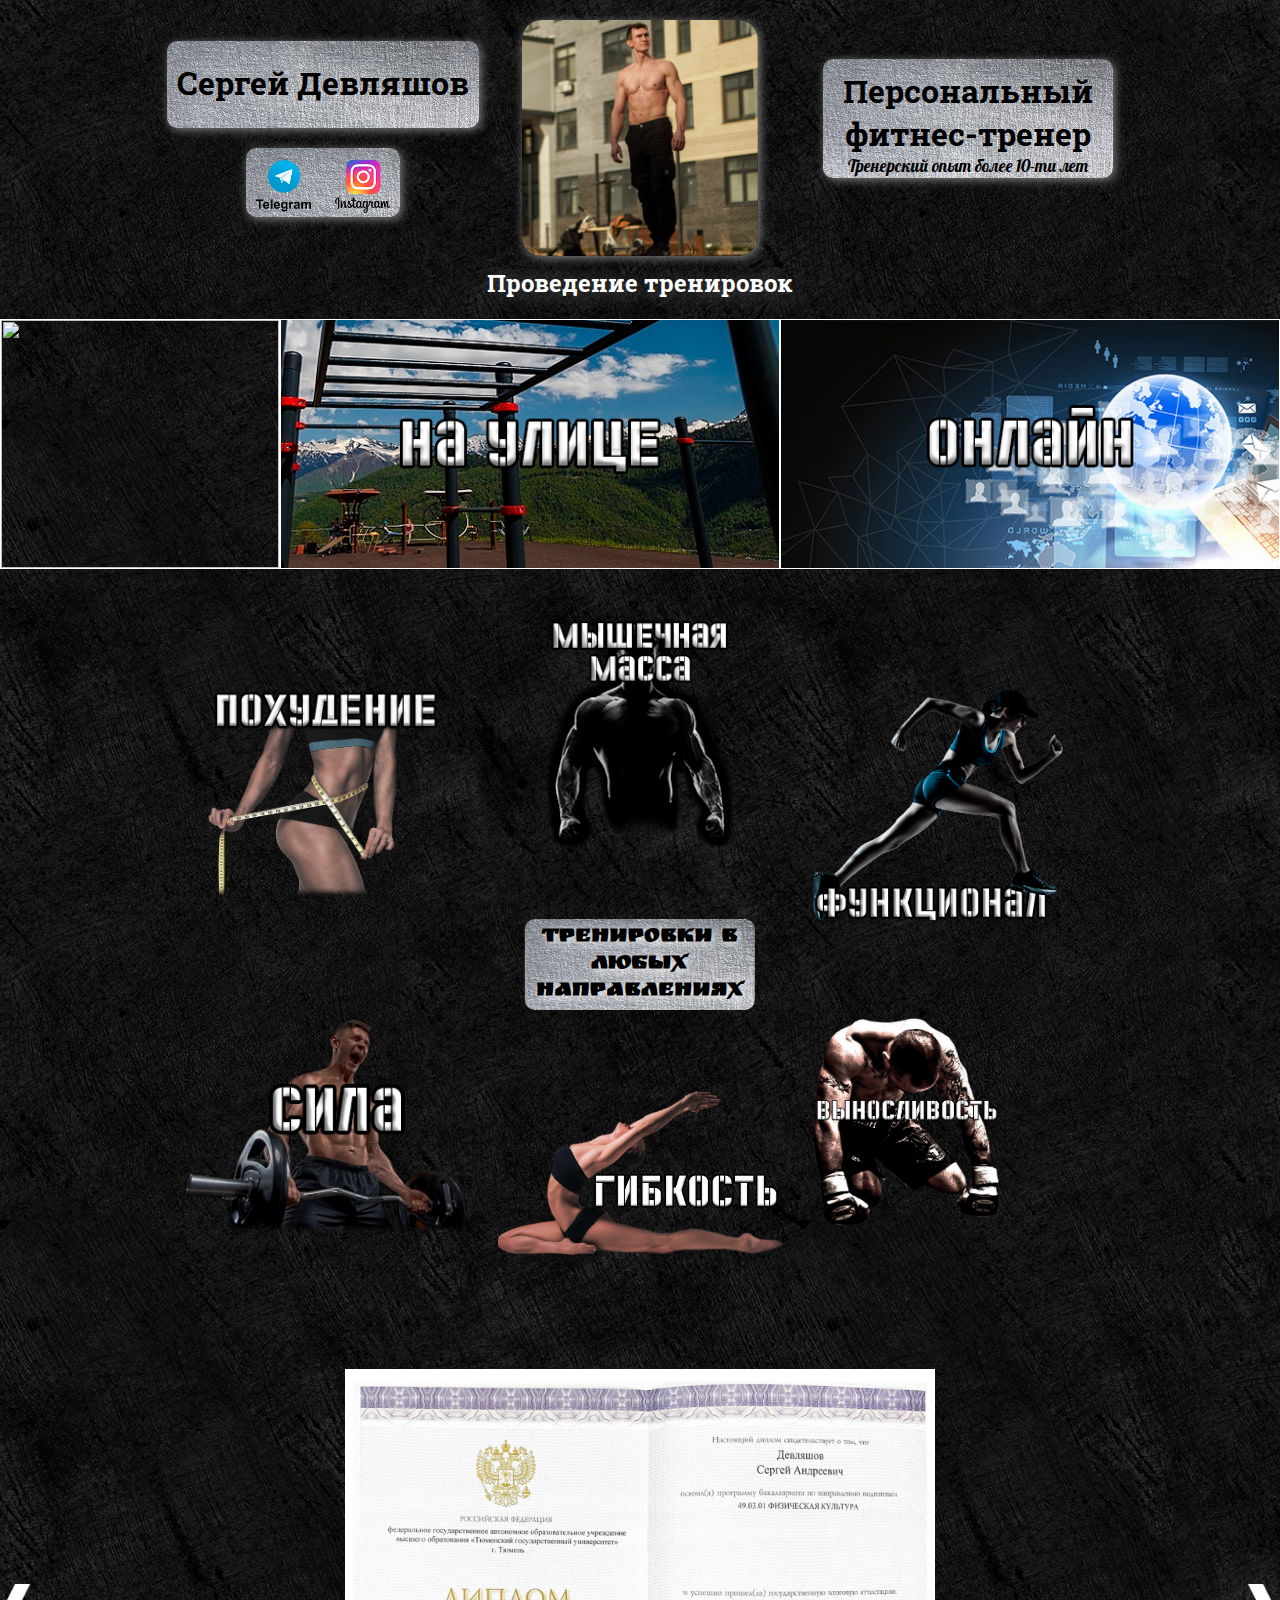
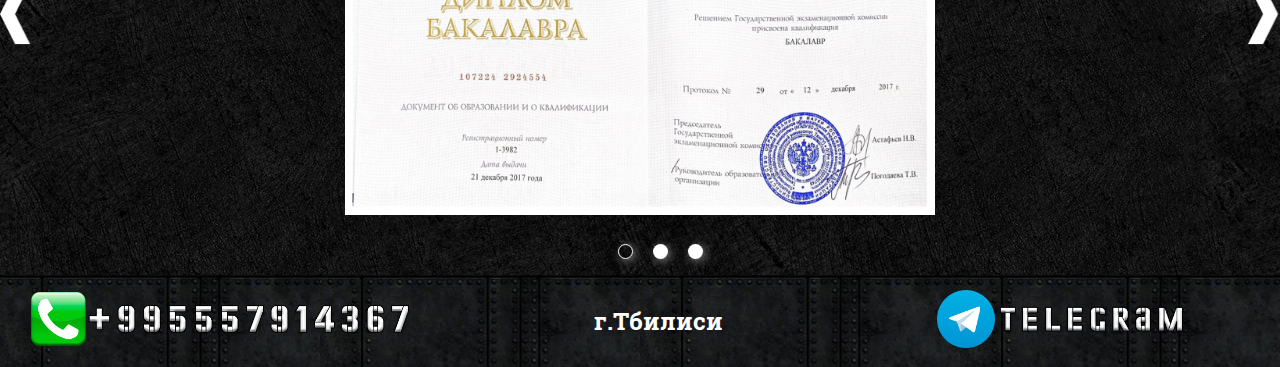
==== index.html @ e54cd14b "Add files via upload" ====
<!DOCTYPE html>
<html lang="ru">

<head>
    <meta charset="UTF-8">
    <meta http-equiv="X-UA-Compatible" content="IE=edge">
    <meta name="viewport" content="width=device-width, initial-scale=1.0">
    <meta name="description" content="Ищешь персонального фитнес-тренера в Тбилиси? Тогда давай знакомиться">
    <meta name="keywords"
        content="персональный, фитнес-тренер, фитнес, тренер, Тбилиси, Грузия, русскоязычный, русскоговорящий">
    <title>Тренер</title>
    <link rel="stylesheet" href="Front/My first project/css/style.css">
</head>

<body>

    <div class="shapka">
        <div class="box">
            <div class="proba">
                <div class="card">
                    <h1 class="left">Сергей Девляшов</h1>
                </div>
                <div class="social">
                    <a class="telegram" href="https://t.me/+4EKM1nOwtaliOGE6" target="_blank"><img class="tgimg"
                            src="Front/My first project/img/telegr.png" width="55px" alt="Telegram"></a>
                    <a class="instagram" href="https://www.instagram.com/wow_spider" target="_blank"><img
                            class="instimg" src="Front/My first project/img/instag.png" width="55px"
                            alt="Instagram"></a>
                </div>
            </div>
            <!-- <div class="ava_up"> -->
            <img class="ava" src="Front/My first project/img/ava.jpeg" alt="Аватарка сломалась :(">
            <!-- </div> -->
            <div class="card2">
                <h1 class="right">Персональный фитнес-тренер</h1>
                <div class="opit">Тренерский опыт более 10-ти лет</div>
            </div>
        </div>
    </div>

    </div>
    <div class="osnova">
        <h2 class="intro">Проведение тренировок</h2>
        <div class="varianti">

            <div class="varik">
                <img class="variant1" src="front/My first project/img/home2.png">
                <img class="variant1-click zamena" src="front/My first project/img/home копия.jpg">
            </div>
            <div class="varik">
                <img class="variant2" src="Front/My first project/img/street2.png">
                <img class="variant2-click zamena2" src="Front/My first project/img/street2-click.jpg">
            </div>
            <div class="varik "><img class="variant3" src="Front/My first project/img/online2.jpg">
                <img class="variant3-click zamena3" src="Front/My first project/img/online2-click.png">
            </div>
        </div>
        <div class="container">
            <div class="intro2_up">
                <h2 class="intro2">Тренировки в любых направлениях</h2>
            </div>
            <div class="info info1"><img class="hudei mix" src="Front/My first project/img/похудениеа.png"></div>
            <div class="info info2"><img class="sila mix" src='/Front/My first project/img/сила.png'></div>
            <div class="info info5"><img class="gibkost mix" src='/Front/My first project/img/растяжка2.png'></div>
            <div class="info info4"><img class="functional mix" src='/Front/My first project/img/функционал.png'></div>
            <div class="info info3"><img class="vinoslivost mix" src='/Front/My first project/img/выносливость.png'>
            </div>
            <div class="info info6"><img class="kachek mix" src='/Front/My first project/img/качек.png'></div>
        </div>

        <div class="slider">
            <div class="slider__item">
                <img class="slider__item_img" src="/Front/My first project/img/Вышка.jpg">
            </div>
            <div class="slider__item">
                <img class="slider__item_img" src="/Front/My first project/img/FPA.jpg">
            </div>
            <div class="slider__item">
                <img class="slider__item_img" src="/Front/My first project/img/CXWORX.jpg">
            </div>
        </div>
    </div>
    <footer>
        <div class="footer__contact">

            <div class="footer__div">
                <a class="footer__tel_link" href="tel:+995557914367">
                    <img class='footer__tel' src="Front/My first project/img/tel.png" alt="Телефон"></a>
            </div>

            <div class="footer__div">
                <h2 class="footer__item">г.Тбилиси</h2>
            </div>

            <div class="footer__div ara">
                <a class="footer__telegram_link" href="https://t.me/Devlyashov" target="_blank">
                    <img class="footer__telegram" src="Front/My first project/img/footer-telega.png" alt="Телега">
                </a>
            </div>

        </div>
    </footer>
    <script src='https://code.jquery.com/jquery-3.6.1.min.js'></script>
    <script src="/Front/My first project/js/slick.min.js"></script>
    <script src='/Front/My first project/js/first_project.js'></script>
</body>



</html>
---- Front/My first project/css/style.css ----
@import url('https://fonts.googleapis.com/css2?family=Kurale&family=Lobster&family=Roboto&family=Roboto+Slab&family=Ruslan+Display&display=swap');
@import url('http://fonts.cdnfonts.com/css/billabong');



body {
    background: url(../img/meta.jpeg);
    /* background: rgb(8, 0, 33); */
    color: white;
    font-family: 'Roboto Slab', serif;
    margin: 0%;
    min-width: 600px;
}

*,
*::before,
*::after {
    box-sizing: border-box;
}

.shapka {
    max-width: 1900px;
    margin: auto;
}

.box {
    display: flex;
    margin-top: 20px;
    align-items: center;
    justify-content: space-around;
    position: relative;

}

.opit {
    font-family: 'Lobster', sans-serif;
    font-size: 17px;
    margin: 0%;
}

.social {
    margin-top: 20px;
    border-radius: 10px;
    background: url(../img/pod\ tekst.jpeg);
    /* background: rgba(245, 245, 245, 0.46); */
    padding: 10px;
    padding-bottom: 0;
    display: inline-block;
    box-shadow: 2px 2px 10px grey;

}

.card {
    background: url(../img/pod\ tekst.jpeg);
    color: black;
    width: min-content;
    text-align: center;
    padding: 10px;
    padding-top: 0px;
    padding-bottom: 2px;
    border-radius: 10px;
    box-shadow: 2px 2px 10px grey;
}

.card2 {
    background: url(../img/pod\ tekst.jpeg);
    color: black;
    width: min-content;
    text-align: center;
    padding: 20px;
    padding-top: 0px;
    padding-bottom: 2px;
    border-radius: 10px;
    box-shadow: 2px 2px 10px grey;
}

.left {
    width: max-content;
    padding-top: 20px;
    padding-bottom: 0px;
}

.right {
    text-align: center;
    margin: 0;
    padding-top: 10px;
}

.ava_up {
    /* width: 30%;
    height: 30%; */
    width: 0;
    height: 0;
}

.ava {
    top: 0;
    border-radius: 20px;
    position: absolute;
    width: auto;
    height: 120%;
    left: 50%;
    transform: translate(-50%);
    box-shadow: 2px 2px 10px grey;
}



.proba {
    text-align: center;
    margin-right: 10px;
}



a.instagram {
    margin-top: 5px;
    margin-left: 10px;
    padding-bottom: 0;
}

a.telegram {
    text-align: center;
    margin: auto;
    margin-right: 10px;
}



.intro {
    margin-top: 50px;
    text-align: center;
    text-shadow: 2px 2px 20px rgb(99, 99, 99);
}

.varianti {
    display: flex;
    margin: auto;
    font-family: 'Kurale', serif;
    font-size: 25px;
    /* max-width: 1800px; */
    justify-content: space-around;

}

.varik {
    border: 1px solid white;
    height: 250px;
    max-width: 500px;
    flex: auto;
    position: relative;

}

.variant1 {
    width: 100%;
    height: 100%;
    object-fit: cover;
}

.variant1-click {
    width: 100%;
    height: 100%;
    object-fit: cover;
}

.zamena {
    display: none;
}

.zamena2 {
    display: none;
}

.zamena3 {
    display: none;
}

.varik:hover {
    cursor: pointer;
    box-shadow: 2px 2px 10px grey;
    opacity: 80%;
    transition: box-shadow .2s, opacity .2s;
}

/* .variant1-click:hover {
    cursor: pointer;
    box-shadow: 2px 2px 10px grey;
    opacity: 80%;
    transition: box-shadow .2s, opacity .2s;
} */

.variant2 {
    width: 100%;
    height: 100%;
    object-fit: cover;


}

.variant2-click {
    width: 100%;
    height: 100%;
    object-fit: cover;
}

.variant3 {
    width: 100%;
    height: 100%;
    object-fit: cover;
}

.variant3-click {
    width: 100%;
    height: 100%;
    object-fit: cover;
}

.container {
    display: flex;
    height: 700px;
    /* border: 1px solid greenyellow; */
    width: 90%;
    margin: 50px auto;
    margin-bottom: 50px;
    position: relative;
    justify-content: space-between;
}

.intro2_up {
    position: absolute;
    top: 50%;
    left: 50%;
    transform: translate(-50%, -50%);
    width: 20%;
    height: 20%;
    text-shadow: 2px 2px 20px rgb(99, 99, 99);
    /* border: 1px solid white; */
}


.intro2 {
    color: rgb(0, 0, 0);
    background: url(../img/pod\ tekst.jpeg);
    border-radius: 10px;
    padding: 5px;
    text-align: center;
    font-family: 'Ruslan Display', cursive;
    text-shadow: 2px 2px 10px white;
    /* width: fit-content; */
}


.info {
    width: 25%;
    height: 33%;
    /* border: 1px solid white; */
    position: absolute;
    font-family: 'Ruslan Display', cursive;
}

.info1 {
    top: 10%;
    left: 10%;
}

.hudei {
    object-position: right bottom;
    object-fit: contain;
    width: 90%;
    height: 90%;
}


.info2 {
    margin: auto;
    bottom: 10%;
    left: 10%;

}

.sila {
    object-position: right top;
    object-fit: contain;
    width: 100%;
    height: 100%;

}

.info3 {
    right: 0;
    bottom: 10%;
    right: 10%;
}

.vinoslivost {
    object-position: left top;
    object-fit: contain;
    width: 90%;
    height: 90%;
}

.info4 {
    top: 10%;
    right: 10%;
}

.functional {
    object-position: left bottom;
    object-fit: contain;
    width: 100%;
    height: 100%;
}

.info5 {
    top: 67%;
    left: 50%;
    transform: translate(-50%);
}

.gibkost {
    object-position: top;
    object-fit: contain;
    width: 100%;
    height: 100%;
}

.info6 {
    left: 50%;
    transform: translate(-50%);
}

.kachek {
    object-position: bottom;
    object-fit: contain;
    width: 100%;
    height: 100%;
}

a:hover {
    mix-blend-mode: multiply;
}

/* .slider__item_img {
    width: 33%;
    min-width: 700px;
} */

/* Слайдер */
.slick-slider {}

/* Слайдер запущен */
.slick-slider.slick-initialized {}

/* Слайдер с точками */
.slick-slider.slick-dotted {}

/* Ограничивающая оболочка */
.slick-list {
    overflow: hidden
}

/* Лента слайдов */
.slick-track {
    display: flex;
    align-items: flex-start;
    width: 100%;

}

/* Слайд */
.slick-slide {}

/* Слайд активный (показывается) */
.slick-slide.slick-active {}

/* Слайд основной */
.slick-slide.slick-current {}

/* Слайд по центру */
.slick-slide.slick-center {}

/* Клонированный слайд */
.slick-slide.slick-cloned {}

/* Стрелка */
.slick-arrow {}

/* Стрелка влево */
.slick-arrow.slick-prev {}

/* Стрелка вправо */
.slick-arrow.slick-next {}

/* Стрелка не активная */
.slick-arrow.slick-disabled {}

/* Точки (булиты) */
.slick-dots {}

.slick-dots li {}

/* Активная точка */
.slick-dots li.slick-active {}

/* Элемент точки */
.slick-dots li button {}

/* Стилизация стрелочек */
.slider {
    position: relative;
    margin-top: 50px;
}

.slider .slider__item {
    text-align: center;
}

.slider .slick-track {}

.slider .slick-arrow {
    position: absolute;
    top: 50%;
    font-size: 0;
    z-index: 10;
    width: 32px;
    height: 60px;
    /* Чтоб по центру поставить, надо половину высоты (30 от 60-ти) - прописать в margin */
    margin: -30px 0 0 0;
}


.slider__item_img {
    width: 50%;
    /* min-width: 600px; */
    max-height: min-content;
}

.slider .slick-arrow.slick-prev {
    left: 0%;
    background: url('../img/Strelka-levo.png') 0 0 no-repeat;
    background-size: contain;
    border: 0ch;
    z-index: 10;
}

.slider .slick-arrow.slick-next {
    right: 0%;
    background: url('../img/Strelka-pravo.png') 0 0 no-repeat;
    background-size: contain;
    border: 0ch;
    z-index: 1000;
}

.slider .slick-dots {
    display: flex;
    justify-content: center;
    align-items: center;

}

.slider .slick-dots li {
    list-style: none;
}

.slider .slick-dots li.slick-active button {
    background: transparent;
    border: 1px solid white;

}

.slider .slick-dots button {
    font-size: 0;
    width: 15px;
    height: 15px;
    background-color: white;
    border-radius: 50%;
    margin: 0 10px;
    border: 0ch;
    box-shadow: 2px 2px 10px grey;
}

.slider .slider__item .slick-active {}



footer {
    width: 100%;
    height: min-content;
    background: url(../img/footer.jpeg);
    min-width: 600px;
    padding: 10px;
}

.footer__contact {
    display: flex;
    justify-content: space-around;
}

.footer__div {
    width: 30%;
    text-align: center;
    justify-content: center;
    align-items: center;
    margin: auto;
}



.footer__tel {
    width: 100%
}

a.footer__tel_link:hover {
    mix-blend-mode: normal;
}

a.footer__telegram_link:hover {
    mix-blend-mode: normal;
    opacity: 0.5;
    transition: 0.2s;
}

.footer__telegram {
    width: 65%;
}

.footer__item {
    margin-left: 10%;
}


@media (max-width:1000px) {
    .container {
        display: flex;
        flex-wrap: wrap-reverse;
        transform: none;
        padding-top: 80px;
        margin: auto;
        height: auto;
        width: auto;
        justify-content: center;
    }

    .info {
        position: static;
        transform: none;
        object-position: center;
        margin: 0%;
        width: 274px;
        height: 229px;

    }

    img.mix {
        object-position: center;
    }

    .intro2_up {
        bottom: 83%;
    }

    .info1 {
        order: 3;
    }


}


@media (max-width:1250px) {


    .slider .slick-arrow {
        width: 16px;
        height: 30px;
    }

    .box {
        display: block;
        text-align: center;
    }

    .card {
        margin: auto;
        text-align: center;
        margin-bottom: 20px;
    }

    .left {
        padding: 0;
        margin: 10px;
    }

    .card2 {
        margin: auto;
        width: max-content;
    }

    .ava {
        position: static;
        width: 300px;
        margin: auto;
        height: auto;
        left: auto;
        transform: none;
        margin-bottom: 20px;

    }

    .social {
        position: absolute;
        left: 50%;
        transform: translate(-50%);
        top: 200px;
        background: none;
        box-shadow: none;
        width: max-content
    }

    .tgimg {
        margin-right: 400px;
        background: url(../img/pod\ tekst.jpeg);
        box-shadow: 2px 2px 10px grey;
        padding: 5px;
        border-radius: 10px;
        width: 80px;
    }

    .instimg {
        background: url(../img/pod\ tekst.jpeg);
        box-shadow: 2px 2px 10px grey;
        padding: 5px;
        border-radius: 10px;
        width: 80px;
    }

    .opit {
        margin-bottom: 10px;
    }


    .varianti {
        display: block;
    }

    .varik {
        margin: auto;
        width: 500px;

    }

    .intro {
        font-size: 2em;
    }

    .intro2 {
        font-size: 1.7em;
        width: max-content;
    }

    .intro2_up {
        top: auto;
        left: auto;
        transform: none;
        right: 50%;
        transform: translate(50%);
        width: max-content;
    }

    .info6 {
        top: 15%
    }

    .info1 {
        top: 15%;
    }

    .info4 {
        top: 15%
    }

    .info5 {
        top: 57%
    }

    .container {
        margin-top: 20px;
        width: 100%
    }

    .footer__item {
        font-size: 20px;
    }
}


@media (min-width: 1900px) {
    .body {
        padding-top: 20px;
    }

    .shapka {
        max-width: 2500px;
        margin: auto;
        justify-content: space-around;
    }

    .box {
        justify-content: space-between;
        max-width: 2500px;
        margin: 20px auto;
        align-items: center;
        height: 400px;

    }

    .card {
        align-items: center;
        font-size: 30px;
        width: max-content;
        margin-left: 20px;
        justify-content: space-around;
    }

    .card2 {
        background: url(../img/pod\ tekst.jpeg);
        color: black;
        width: max-content;
        margin-right: 2%;
        text-align: center;
        padding: 10px;
        padding-top: 0px;
        padding-bottom: 2px;
        border-radius: 10px;
        box-shadow: 2px 2px 10px grey;
        font-size: 20px;
    }

    .opit {
        font-size: 30px;
    }

    .left {
        padding: 0;
        width: max-contents;
        margin: auto;
        padding: 15px;
        font-size: 40px;
        align-items: center;
    }

    .social {
        display: inline;
        margin-left: 20px;
        margin-top: auto;

    }

    .tgimg {
        width: 80px;
    }

    .instimg {
        width: 80px;
    }


    .proba {
        width: 45%;
        display: flex;
        align-items: center;
    }

    .ava {
        height: 100%;
    }



    .intro {
        font-size: 40px;
        margin-bottom: 40px;
    }

    .varianti {
        margin-top: 50px;
        height: 300px;
        justify-content: space-around;
    }

    .varik {
        height: 100%;
        width: 100%;
    }

    .intro2 {
        font-size: 35px;
    }

    .container {
        height: 1000px;
        margin-top: 100px;
    }

    .vinoslivost {
        width: 100%;
        height: 100%;
    }

    .hudei {
        width: 100%;
        height: 100%;
    }

    .footer__item {
        font-size: 40px;
    }

    @media (min-width: 2000px) {
        .intro {
            font-size: 60px;
        }

        .varianti {
            margin-top: 50px;
            height: 400px;
            justify-content: space-around;

        }

        .varik {
            height: 100%;
            max-width: 700px;
        }

        .footer__item {
            font-size: 50px;
        }

    }

    @media (min-width: 2600px) {
        .slider .slick-dots button {
            width: 20px;
            height: 20px;
        }

        .card2 {
            background-size: 200%;
            font-size: 30px;
            padding: 20px;
            padding-bottom: 10px;
            margin: 0%;
        }

        .card {
            background-size: 200%;
        }

        .right {
            margin: 0%;
        }

        .intro2 {
            font-size: 45px;
        }

        .social {
            margin: auto;
            margin-left: 50px;
            background-size: 100%;
        }

        .tgimg {
            width: 100px;
        }

        .instimg {
            width: 100px;
        }

        .proba {
            align-items: center;
        }

        .left {
            font-size: 70px;
        }

        .intro2 {
            font-size: 40px;
        }

        .container {
            height: 1300px;
        }

        .footer__item {
            font-size: 60px;
        }

    }

    @media (min-width: 3100px) {
        .intro2 {
            font-size: 50px;
        }

        .container {
            height: 1500px;
        }

        .footer__item {
            font-size: 80px;
        }
    }

    @media (min-width: 3500px) {
        .intro2 {
            font-size: 50px;
        }

        .container {
            height: 1700px;
        }

        .intro2 {
            font-size: 70px;
        }
    }
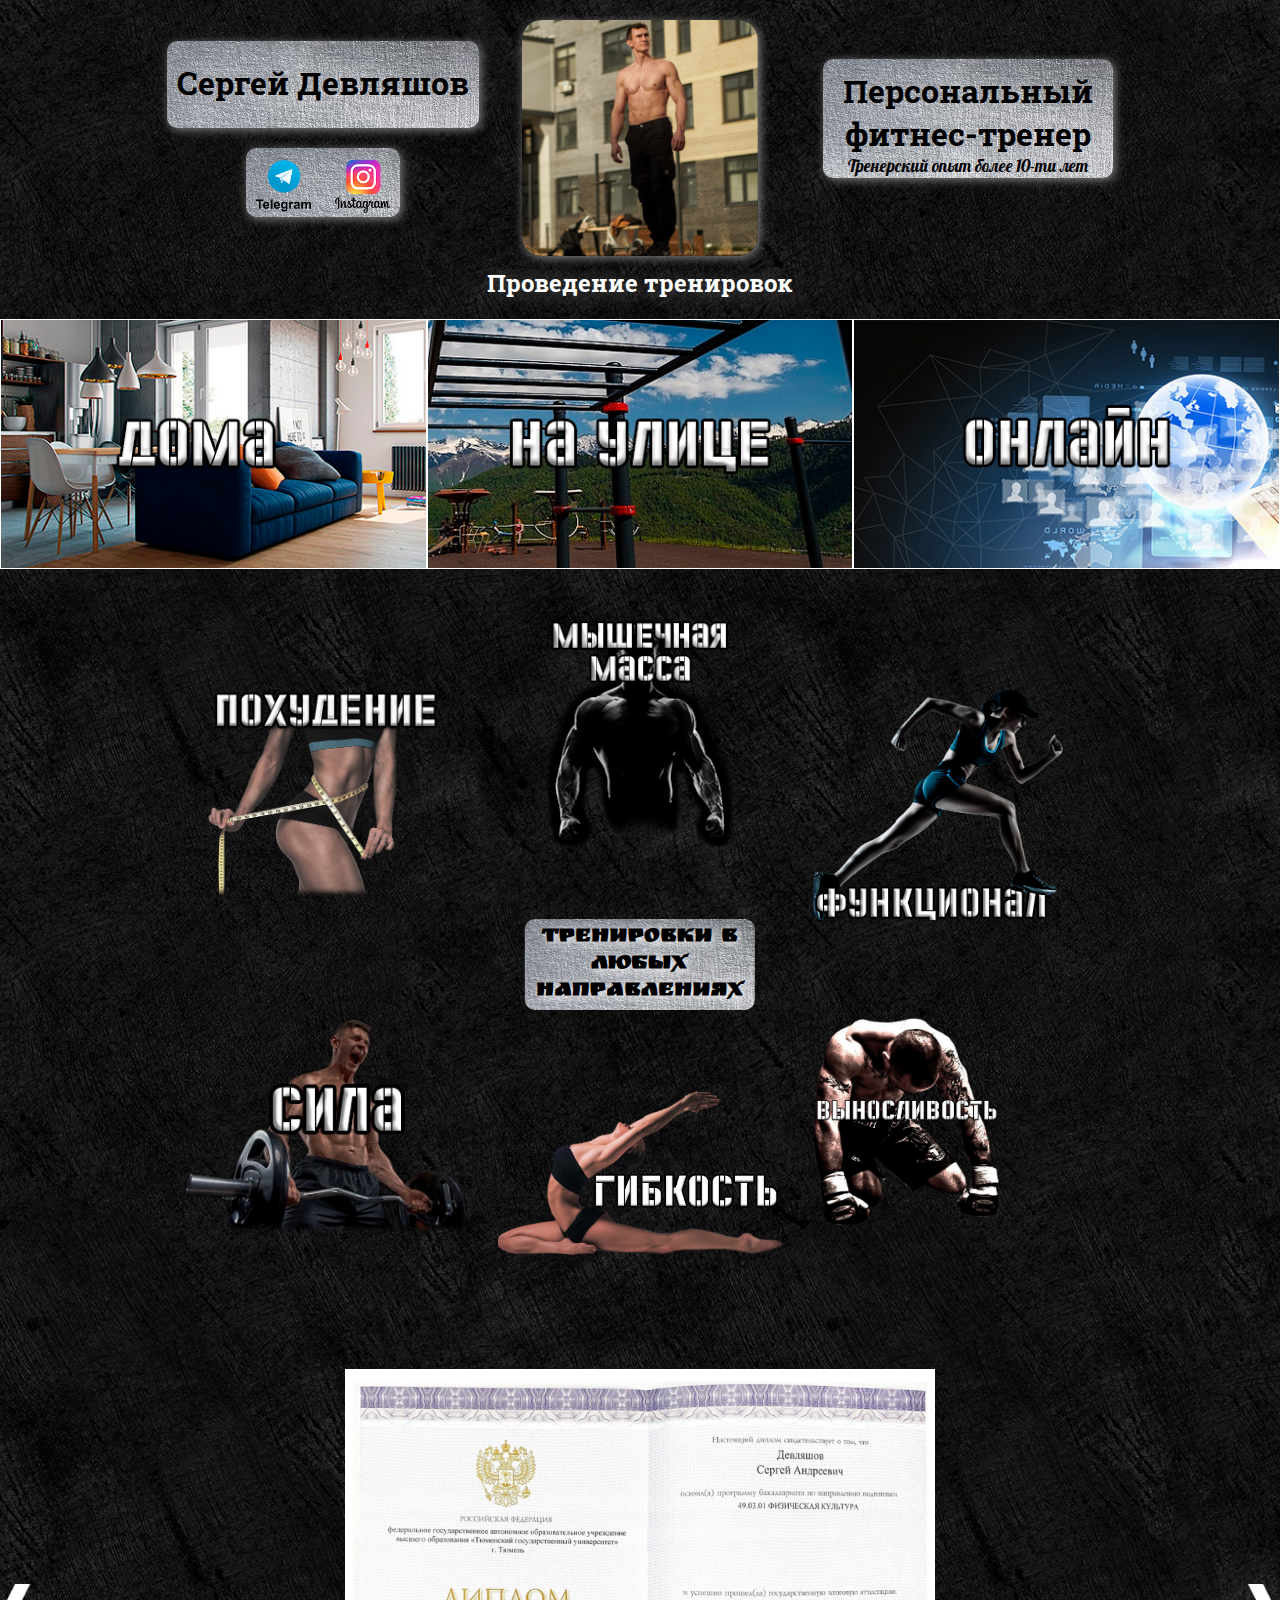
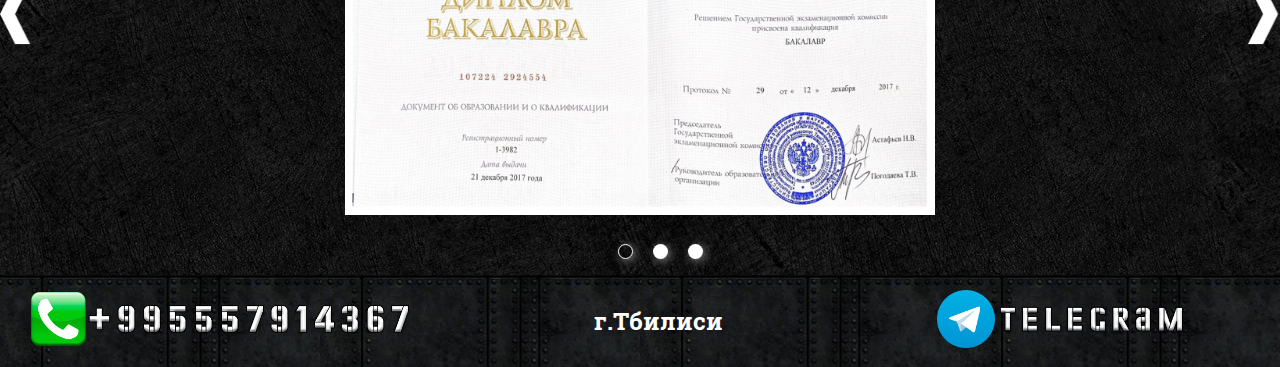
==== commit c0bc991b: "Update index.html" ====
--- a/index.html
+++ b/index.html
@@ -44,8 +44,8 @@
         <div class="varianti">
 
             <div class="varik">
-                <img class="variant1" src="front/My first project/img/home2.png">
-                <img class="variant1-click zamena" src="front/My first project/img/home копия.jpg">
+                <img class="variant1" src="Front/My first project/img/home2.png">
+                <img class="variant1-click zamena" src="Front/My first project/img/home копия.jpg">
             </div>
             <div class="varik">
                 <img class="variant2" src="Front/My first project/img/street2.png">
@@ -60,12 +60,12 @@
                 <h2 class="intro2">Тренировки в любых направлениях</h2>
             </div>
             <div class="info info1"><img class="hudei mix" src="Front/My first project/img/похудениеа.png"></div>
-            <div class="info info2"><img class="sila mix" src='/Front/My first project/img/сила.png'></div>
-            <div class="info info5"><img class="gibkost mix" src='/Front/My first project/img/растяжка2.png'></div>
-            <div class="info info4"><img class="functional mix" src='/Front/My first project/img/функционал.png'></div>
-            <div class="info info3"><img class="vinoslivost mix" src='/Front/My first project/img/выносливость.png'>
+            <div class="info info2"><img class="sila mix" src='Front/My first project/img/сила.png'></div>
+            <div class="info info5"><img class="gibkost mix" src='Front/My first project/img/растяжка2.png'></div>
+            <div class="info info4"><img class="functional mix" src='Front/My first project/img/функционал.png'></div>
+            <div class="info info3"><img class="vinoslivost mix" src='Front/My first project/img/выносливость.png'>
             </div>
-            <div class="info info6"><img class="kachek mix" src='/Front/My first project/img/качек.png'></div>
+            <div class="info info6"><img class="kachek mix" src='Front/My first project/img/качек.png'></div>
         </div>
 
         <div class="slider">
@@ -101,10 +101,10 @@
         </div>
     </footer>
     <script src='https://code.jquery.com/jquery-3.6.1.min.js'></script>
-    <script src="/Front/My first project/js/slick.min.js"></script>
-    <script src='/Front/My first project/js/first_project.js'></script>
+    <script src="Front/My first project/js/slick.min.js"></script>
+    <script src='Front/My first project/js/first_project.js'></script>
 </body>
 
 
 
-</html>+</html>
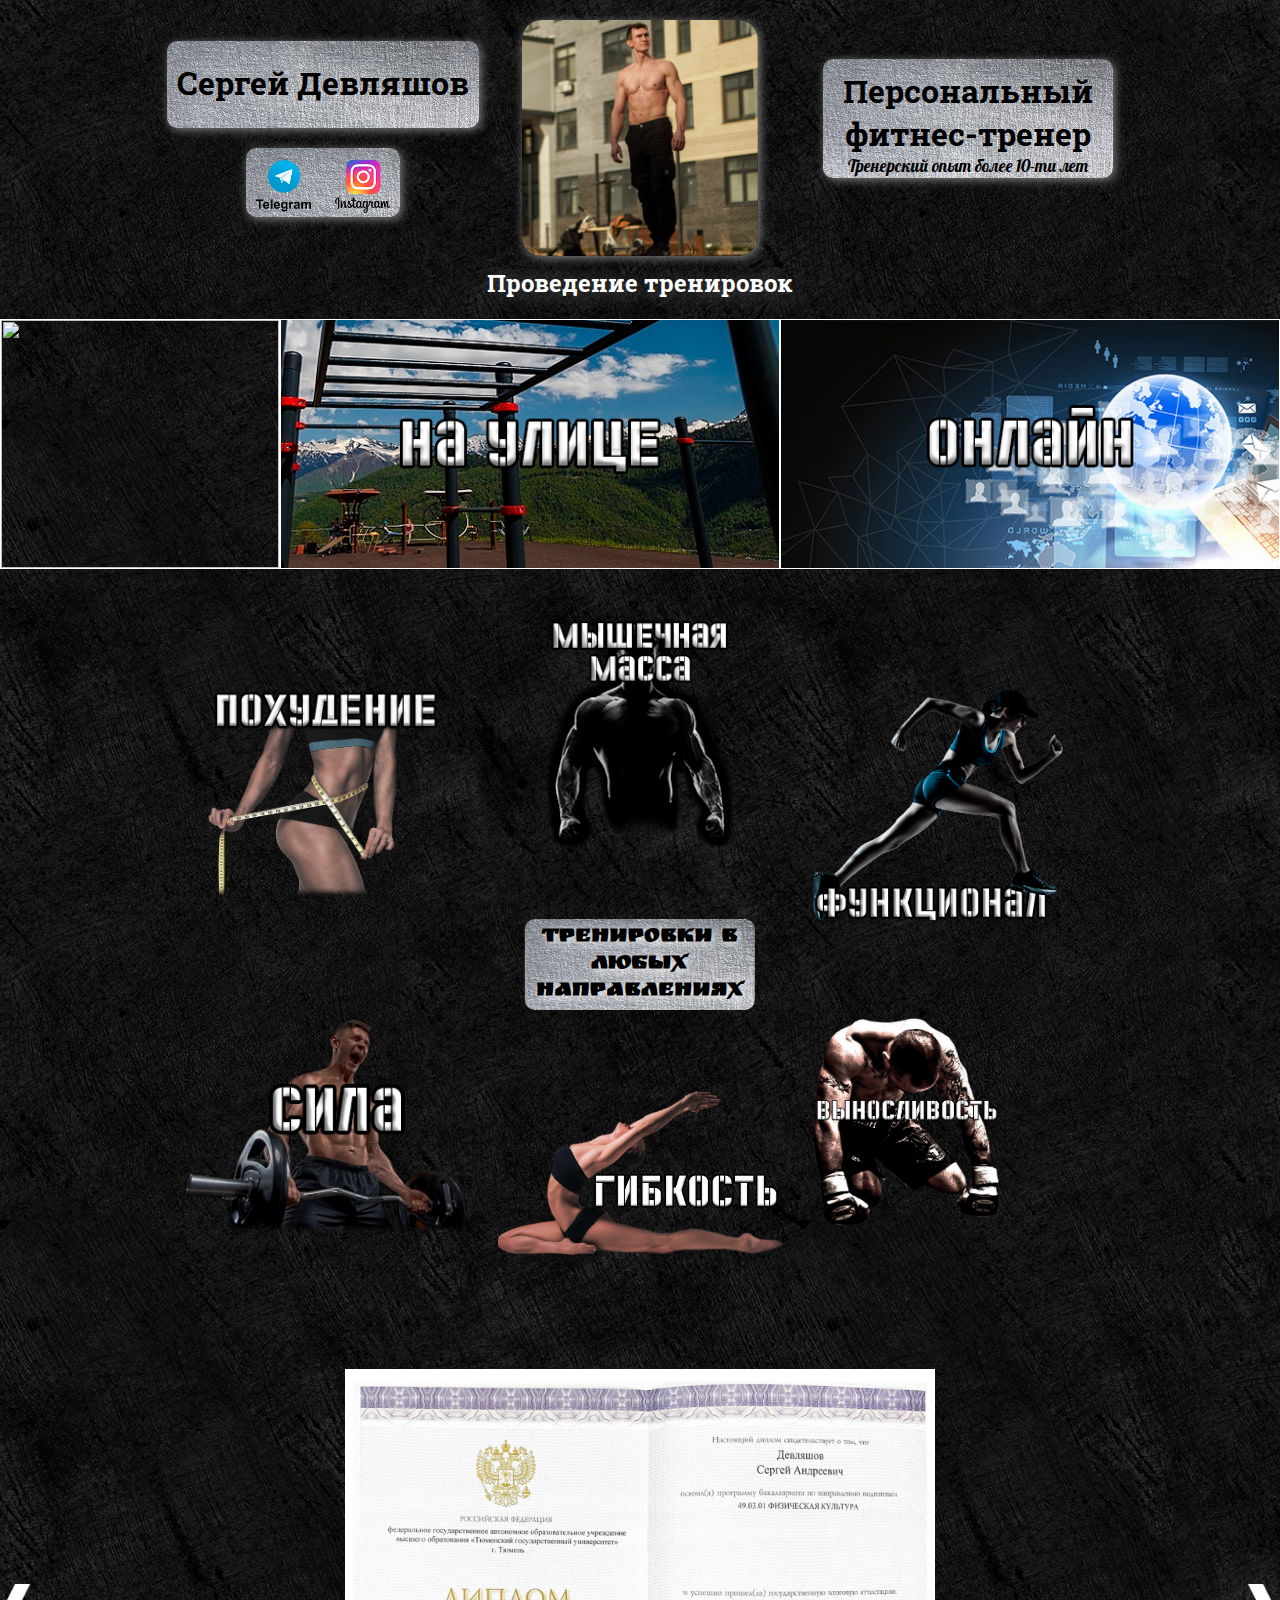
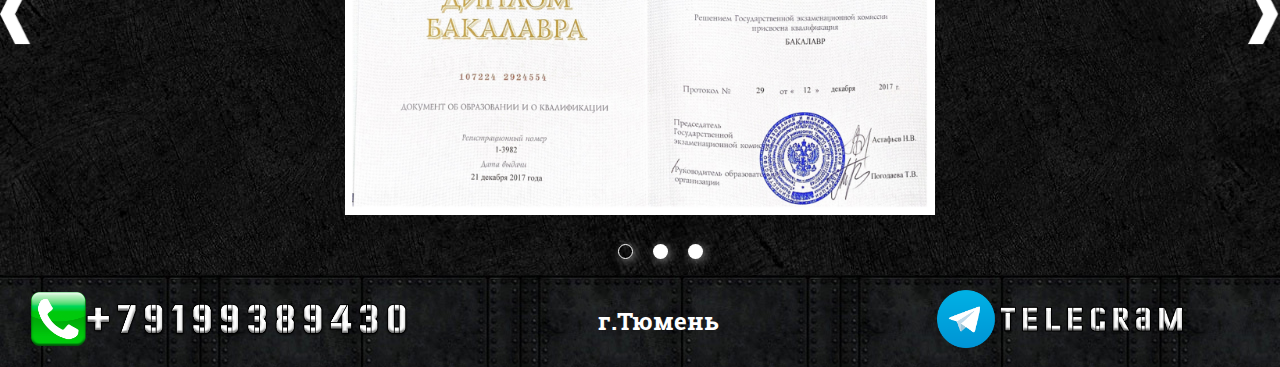
==== commit 8e451f4a: "Add files via upload" ====
--- a/index.html
+++ b/index.html
@@ -44,7 +44,7 @@
         <div class="varianti">
 
             <div class="varik">
-                <img class="variant1" src="Front/My first project/img/home2.png">
+                <img class="variant1" src="front/My first project/img/home2.png">
                 <img class="variant1-click zamena" src="Front/My first project/img/home копия.jpg">
             </div>
             <div class="varik">
@@ -70,13 +70,13 @@
 
         <div class="slider">
             <div class="slider__item">
-                <img class="slider__item_img" src="/Front/My first project/img/Вышка.jpg">
+                <img class="slider__item_img" src="Front/My first project/img/Вышка.jpg">
             </div>
             <div class="slider__item">
-                <img class="slider__item_img" src="/Front/My first project/img/FPA.jpg">
+                <img class="slider__item_img" src="Front/My first project/img/FPA.jpg">
             </div>
             <div class="slider__item">
-                <img class="slider__item_img" src="/Front/My first project/img/CXWORX.jpg">
+                <img class="slider__item_img" src="Front/My first project/img/CXWORX.jpg">
             </div>
         </div>
     </div>
@@ -84,12 +84,12 @@
         <div class="footer__contact">
 
             <div class="footer__div">
-                <a class="footer__tel_link" href="tel:+995557914367">
-                    <img class='footer__tel' src="Front/My first project/img/tel.png" alt="Телефон"></a>
+                <a class="footer__tel_link" href="tel:+79199389430">
+                    <img class='footer__tel' src="Front/My first project/img/telt.png" alt="Телефон"></a>
             </div>
 
             <div class="footer__div">
-                <h2 class="footer__item">г.Тбилиси</h2>
+                <h2 class="footer__item">г.Тюмень</h2>
             </div>
 
             <div class="footer__div ara">
@@ -107,4 +107,4 @@
 
 
 
-</html>
+</html>--- a/Front/My first project/css/style.css
+++ b/Front/My first project/css/style.css
@@ -9,7 +9,7 @@
     color: white;
     font-family: 'Roboto Slab', serif;
     margin: 0%;
-    min-width: 600px;
+    min-width: 700px;
 }
 
 *,
@@ -569,12 +569,15 @@
 
 
 @media (max-width:1250px) {
-
-
-    .slider .slick-arrow {
+    
+    .slider__item_img {
+    width: 80%;
+}
+
+.slider .slick-arrow {
         width: 16px;
         height: 30px;
-    }
+    } 
 
     .box {
         display: block;
@@ -928,4 +931,4 @@
         .intro2 {
             font-size: 70px;
         }
-    }+    }
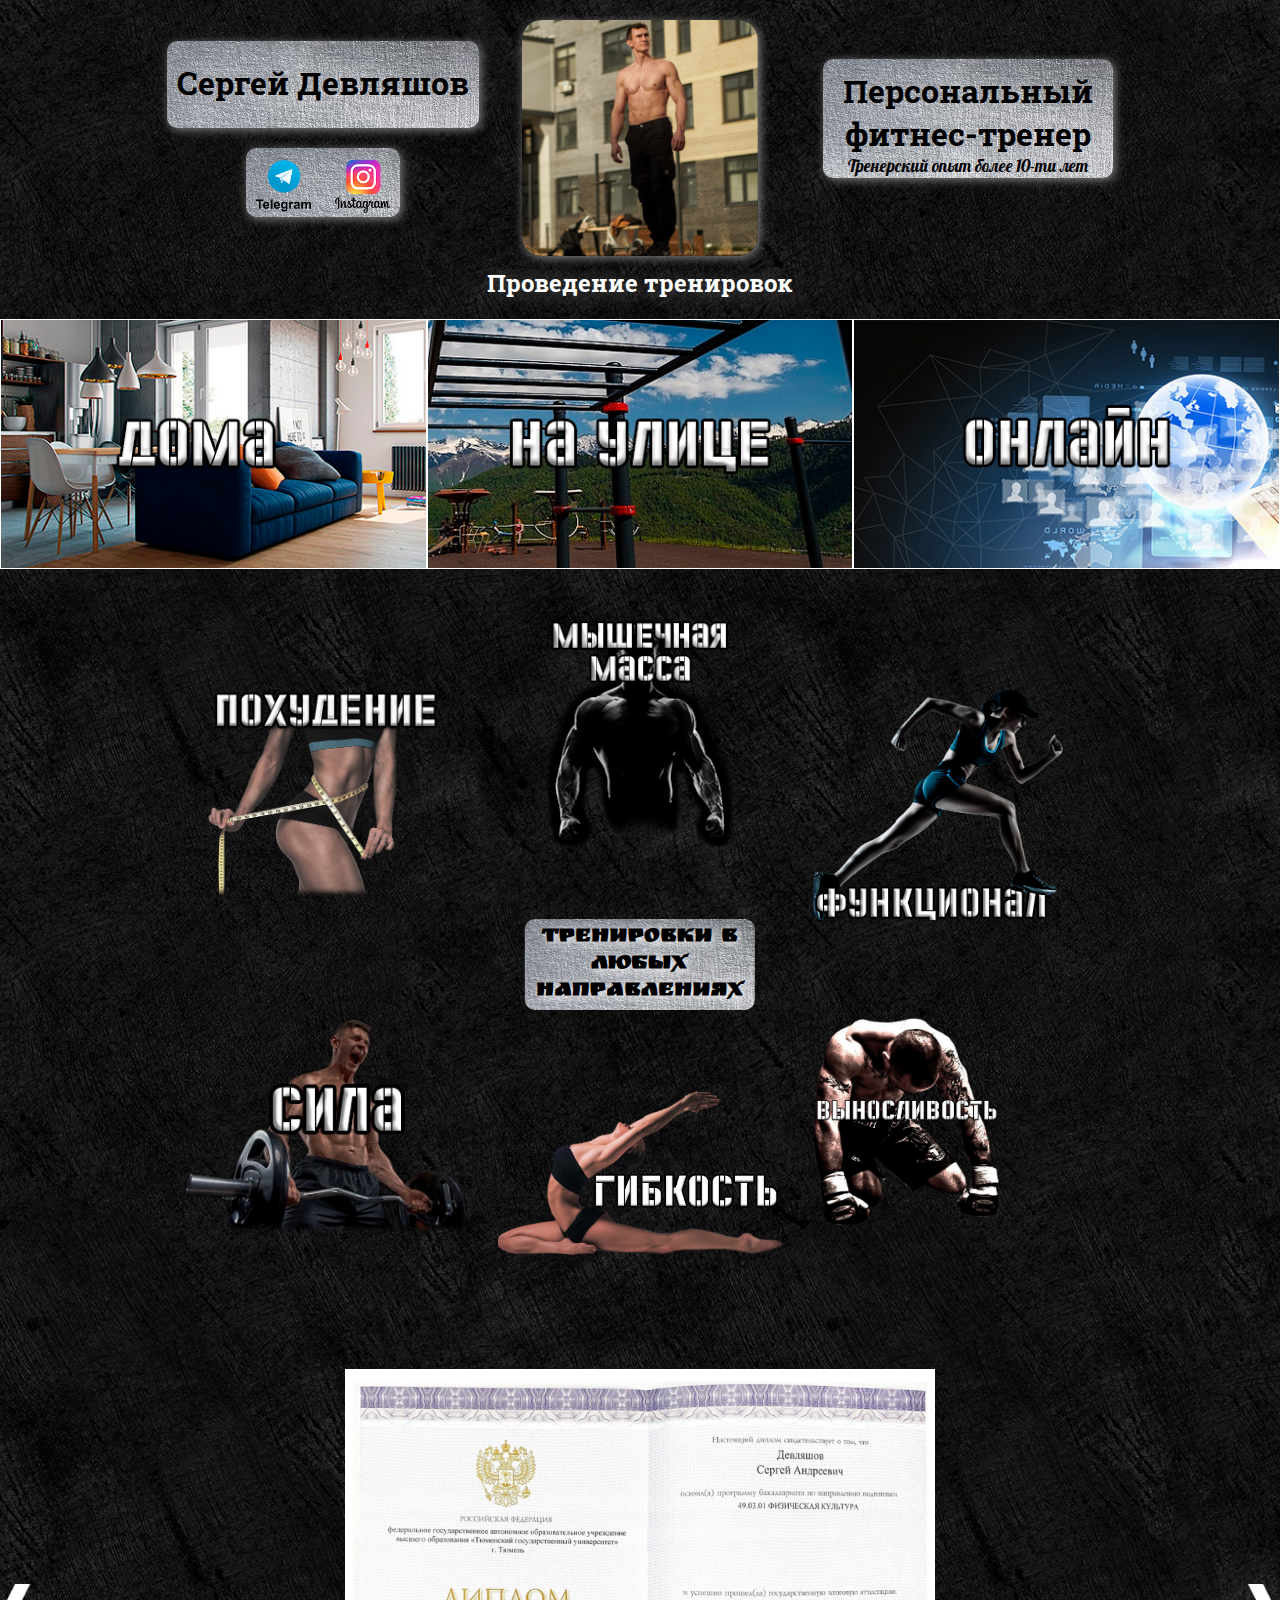
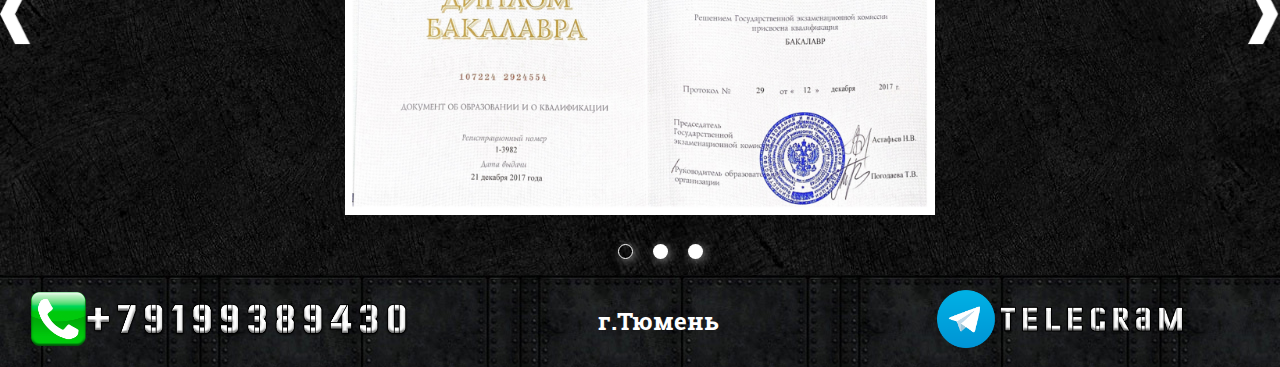
==== commit 83eee155: "Update index.html" ====
--- a/index.html
+++ b/index.html
@@ -44,7 +44,7 @@
         <div class="varianti">
 
             <div class="varik">
-                <img class="variant1" src="front/My first project/img/home2.png">
+                <img class="variant1" src="Front/My first project/img/home2.png">
                 <img class="variant1-click zamena" src="Front/My first project/img/home копия.jpg">
             </div>
             <div class="varik">
@@ -107,4 +107,4 @@
 
 
 
-</html>+</html>
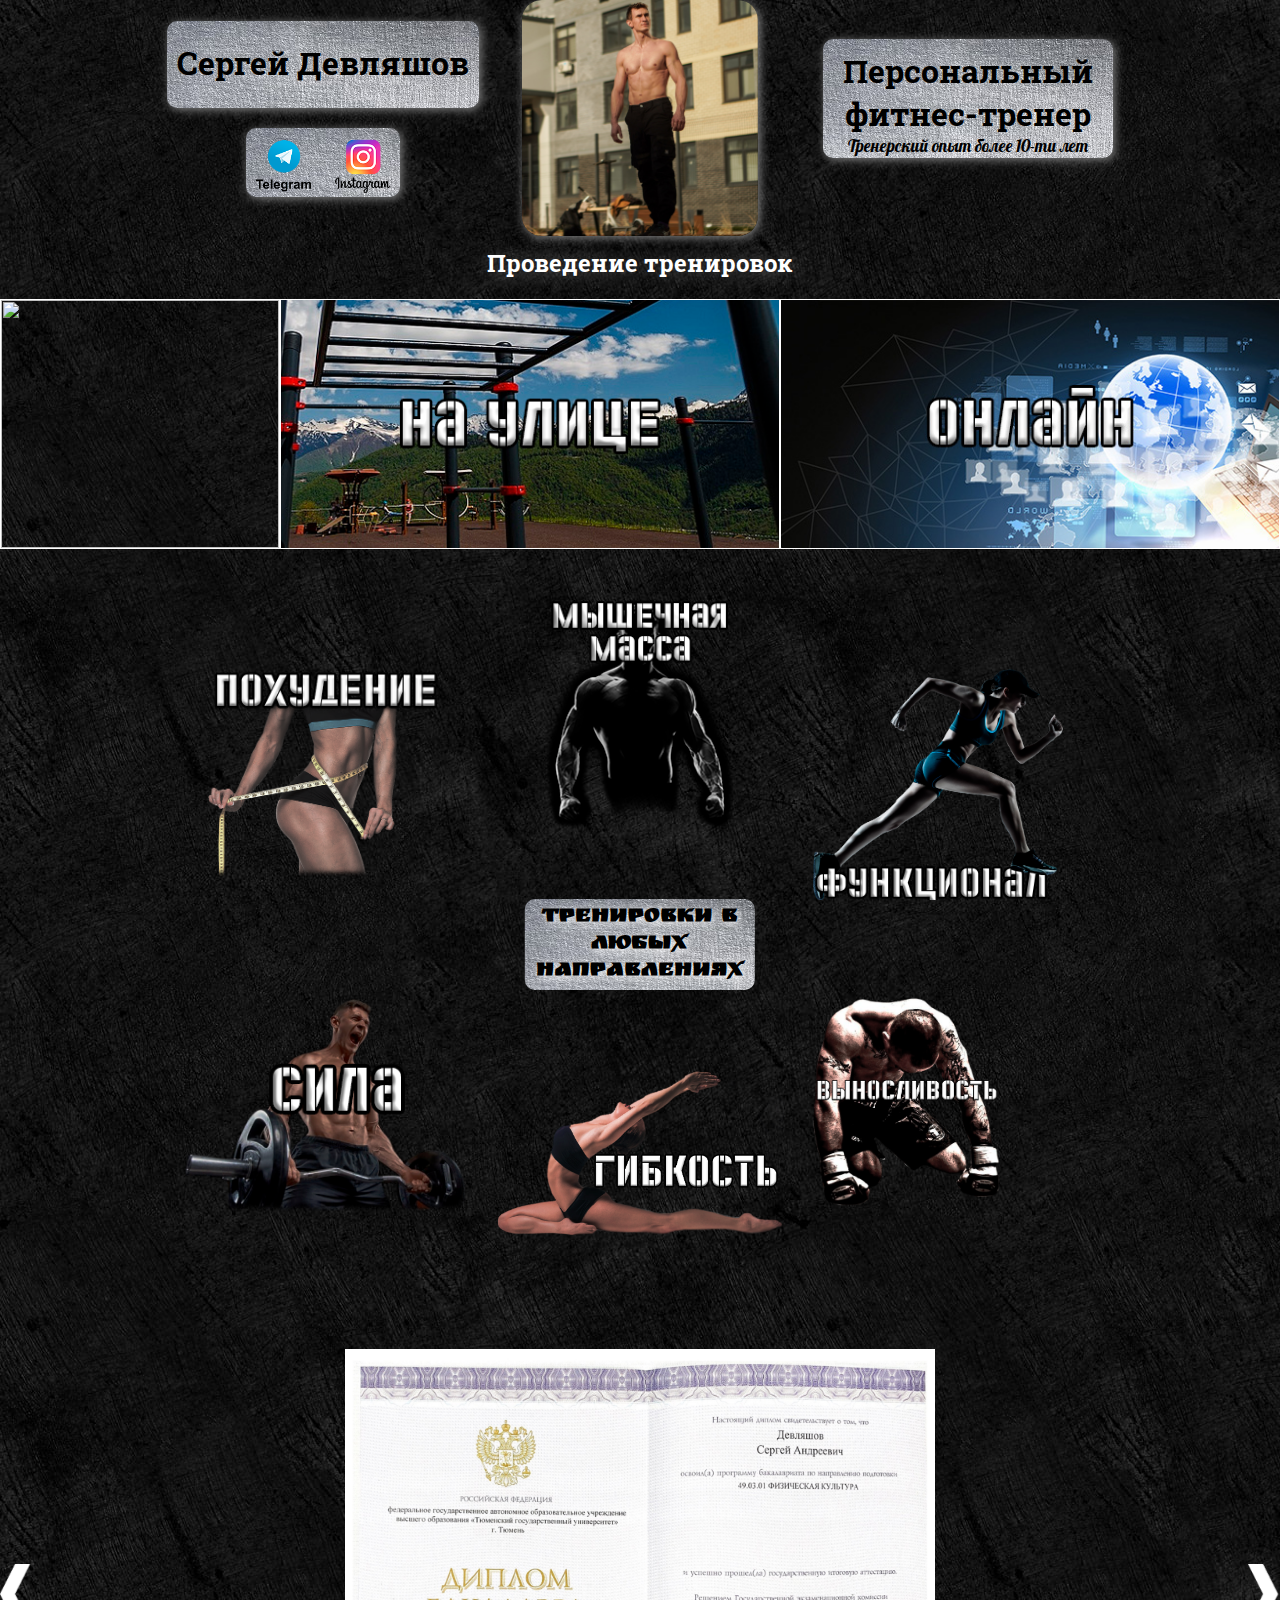
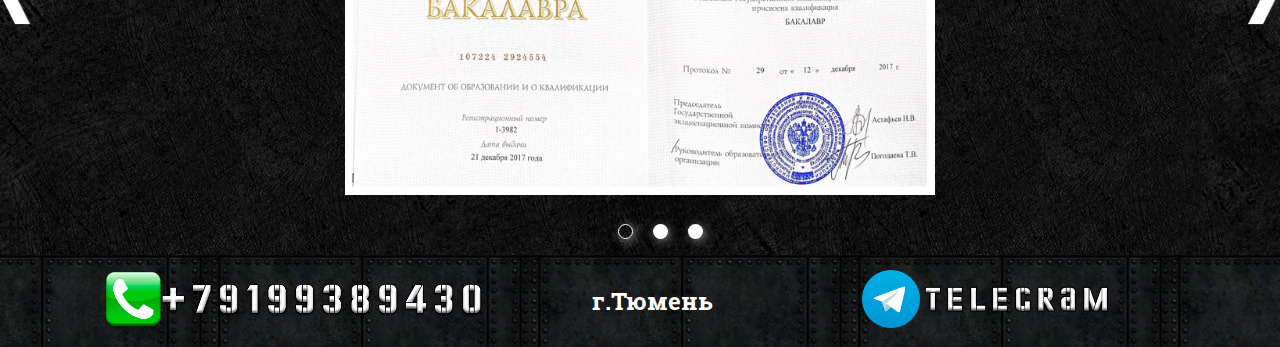
==== commit 1dc7077d: "Update index.html" ====
--- a/index.html
+++ b/index.html
@@ -6,37 +6,37 @@
     <meta http-equiv="X-UA-Compatible" content="IE=edge">
     <meta name="viewport" content="width=device-width, initial-scale=1.0">
     <meta name="description" content="Ищешь персонального фитнес-тренера в Тбилиси? Тогда давай знакомиться">
-    <meta name="keywords"
-        content="персональный, фитнес-тренер, фитнес, тренер, Тбилиси, Грузия, русскоязычный, русскоговорящий">
+    <meta name="keywords" content="персональный, фитнес-тренер, фитнес, тренер, Тюмень, Россия">
     <title>Тренер</title>
     <link rel="stylesheet" href="Front/My first project/css/style.css">
 </head>
 
 <body>
+    <div class="content">
+        <div class="shapka">
+            <div class="box">
+                <div class="proba">
+                    <div class="card">
+                        <h1 class="left">Сергей Девляшов</h1>
+                    </div>
+                    <div class="social">
+                        <a class="telegram" href="https://t.me/+4EKM1nOwtaliOGE6" target="_blank"><img class="tgimg"
+                                src="Front/My first project/img/telegr.png" width="55px" alt="Telegram"></a>
+                        <a class="instagram" href="https://www.instagram.com/wow_spider" target="_blank"><img
+                                class="instimg" src="Front/My first project/img/instag.png" width="55px"
+                                alt="Instagram"></a>
+                    </div>
+                </div>
+                <div class="row">
+                    <img class="ava" src="Front/My first project/img/ava.jpeg" alt="Аватарка сломалась :(">
 
-    <div class="shapka">
-        <div class="box">
-            <div class="proba">
-                <div class="card">
-                    <h1 class="left">Сергей Девляшов</h1>
-                </div>
-                <div class="social">
-                    <a class="telegram" href="https://t.me/+4EKM1nOwtaliOGE6" target="_blank"><img class="tgimg"
-                            src="Front/My first project/img/telegr.png" width="55px" alt="Telegram"></a>
-                    <a class="instagram" href="https://www.instagram.com/wow_spider" target="_blank"><img
-                            class="instimg" src="Front/My first project/img/instag.png" width="55px"
-                            alt="Instagram"></a>
+                    <div class="card2">
+                        <h1 class="right">Персональный фитнес-тренер</h1>
+                        <div class="opit">Тренерский опыт более 10-ти лет</div>
+                    </div>
                 </div>
             </div>
-            <!-- <div class="ava_up"> -->
-            <img class="ava" src="Front/My first project/img/ava.jpeg" alt="Аватарка сломалась :(">
-            <!-- </div> -->
-            <div class="card2">
-                <h1 class="right">Персональный фитнес-тренер</h1>
-                <div class="opit">Тренерский опыт более 10-ти лет</div>
-            </div>
         </div>
-    </div>
 
     </div>
     <div class="osnova">
@@ -44,12 +44,12 @@
         <div class="varianti">
 
             <div class="varik">
-                <img class="variant1" src="Front/My first project/img/home2.png">
+                <img class="variant1" src="front/My first project/img/home2.png">
                 <img class="variant1-click zamena" src="Front/My first project/img/home копия.jpg">
             </div>
             <div class="varik">
                 <img class="variant2" src="Front/My first project/img/street2.png">
-                <img class="variant2-click zamena2" src="Front/My first project/img/street2-click.jpg">
+                <img class="variant2-click zamena2" src="Front/My first project/img/street2-click.jpg" width="50%">
             </div>
             <div class="varik "><img class="variant3" src="Front/My first project/img/online2.jpg">
                 <img class="variant3-click zamena3" src="Front/My first project/img/online2-click.png">
@@ -83,16 +83,16 @@
     <footer>
         <div class="footer__contact">
 
-            <div class="footer__div">
+            <div class="footer__div footer__div_tel">
                 <a class="footer__tel_link" href="tel:+79199389430">
                     <img class='footer__tel' src="Front/My first project/img/telt.png" alt="Телефон"></a>
             </div>
 
-            <div class="footer__div">
+            <div class="footer__div_item">
                 <h2 class="footer__item">г.Тюмень</h2>
             </div>
 
-            <div class="footer__div ara">
+            <div class="footer__div footer__div_tg ara">
                 <a class="footer__telegram_link" href="https://t.me/Devlyashov" target="_blank">
                     <img class="footer__telegram" src="Front/My first project/img/footer-telega.png" alt="Телега">
                 </a>
@@ -103,6 +103,7 @@
     <script src='https://code.jquery.com/jquery-3.6.1.min.js'></script>
     <script src="Front/My first project/js/slick.min.js"></script>
     <script src='Front/My first project/js/first_project.js'></script>
+    </div>
 </body>
 
 
--- a/Front/My first project/css/style.css
+++ b/Front/My first project/css/style.css
@@ -9,7 +9,7 @@
     color: white;
     font-family: 'Roboto Slab', serif;
     margin: 0%;
-    min-width: 700px;
+
 }
 
 *,
@@ -18,6 +18,7 @@
     box-sizing: border-box;
 }
 
+
 .shapka {
     max-width: 1900px;
     margin: auto;
@@ -26,6 +27,7 @@
 .box {
     display: flex;
     margin-top: 20px;
+    margin: auto;
     align-items: center;
     justify-content: space-around;
     position: relative;
@@ -67,6 +69,7 @@
     color: black;
     width: min-content;
     text-align: center;
+
     padding: 20px;
     padding-top: 0px;
     padding-bottom: 2px;
@@ -488,7 +491,6 @@
     width: 100%;
     height: min-content;
     background: url(../img/footer.jpeg);
-    min-width: 600px;
     padding: 10px;
 }
 
@@ -528,6 +530,8 @@
 .footer__item {
     margin-left: 10%;
 }
+
+
 
 
 @media (max-width:1000px) {
@@ -563,21 +567,16 @@
     .info1 {
         order: 3;
     }
-
-
 }
 
 
 @media (max-width:1250px) {
-    
-    .slider__item_img {
-    width: 80%;
-}
-
-.slider .slick-arrow {
+
+
+    .slider .slick-arrow {
         width: 16px;
         height: 30px;
-    } 
+    }
 
     .box {
         display: block;
@@ -695,6 +694,159 @@
     .footer__item {
         font-size: 20px;
     }
+
+
+}
+
+@media (max-width:600px) {
+
+
+    .content {
+        width: 600px;
+    }
+
+    .osnova {
+        width: 600px;
+    }
+
+    .footer__contact {
+        width: 600px;
+    }
+
+    .card2 {
+        margin-top: 20px;
+    }
+
+    .body {
+        margin: auto;
+        width: 100%;
+    }
+
+    .box {
+        position: static;
+        margin: auto;
+        align-items: center;
+        justify-content: center;
+
+    }
+
+    .proba {
+        display: flex;
+        position: relative;
+        padding-top: 20px;
+        margin: auto;
+    }
+
+
+    .row {
+        margin: auto; 
+    }
+
+    .social {
+        display: flex;
+        position: absolute;
+        top: 320%;
+    }
+
+    .telegram {
+        margin: 0;
+        position: absolute;
+        top: 15px;
+        left: -1200%;
+    }
+
+    .instagram {
+        position: absolute;
+        left: 900%;
+    }
+
+
+    .instimg {
+        display: inline-block;
+        justify-content: end;
+        margin-right: 80px;
+    }
+
+    .tgimg {
+        display: inline-block;
+    }
+
+
+
+    .footer__div {
+        justify-content: space-around;
+        display: inline-block;
+        margin: 0;
+
+    }
+
+    .footer__div_item {
+        width: min-content;
+        display: inline-block
+    }
+
+    .footer__tel {
+        width: 80%;
+        margin-right: 0;
+    }
+
+    .footer__telegram {
+        width: 50%;
+    }
+
+
+
+    footer {
+        padding: 0%;
+        padding-top: 5px;
+        position: relative;
+    }
+
+    .footer__item {
+        width: min-content;
+        position: absolute;
+        top: 10%;
+        left: 270px;
+        margin: 0%;
+    }
+
+    .card2 {
+        width: min-content;
+    }
+
+    .varik {
+        max-width: 420px;
+    }
+
+    .variant1-click {}
+
+    .variant2-click {
+        width: 100%;
+    }
+
+
+    .footer__div_tel {
+        padding: 0%;
+        text-align: start;
+        margin-top: 1px;
+    }
+
+
+    .footer__div_tg {
+        padding: 0%;
+        text-align: end;
+        margin-left: 50px;
+    }
+
+    .intro2 {
+        font-size: 22px;
+        margin-top: 0;
+        width: min-content;
+    }
+
+    .container {
+        margin-top: 80px;
+    }
 }
 
 
@@ -715,7 +867,6 @@
         margin: 20px auto;
         align-items: center;
         height: 400px;
-
     }
 
     .card {
@@ -819,116 +970,118 @@
     .footer__item {
         font-size: 40px;
     }
-
-    @media (min-width: 2000px) {
-        .intro {
-            font-size: 60px;
-        }
-
-        .varianti {
-            margin-top: 50px;
-            height: 400px;
-            justify-content: space-around;
-
-        }
-
-        .varik {
-            height: 100%;
-            max-width: 700px;
-        }
-
-        .footer__item {
-            font-size: 50px;
-        }
-
-    }
-
-    @media (min-width: 2600px) {
-        .slider .slick-dots button {
-            width: 20px;
-            height: 20px;
-        }
-
-        .card2 {
-            background-size: 200%;
-            font-size: 30px;
-            padding: 20px;
-            padding-bottom: 10px;
-            margin: 0%;
-        }
-
-        .card {
-            background-size: 200%;
-        }
-
-        .right {
-            margin: 0%;
-        }
-
-        .intro2 {
-            font-size: 45px;
-        }
-
-        .social {
-            margin: auto;
-            margin-left: 50px;
-            background-size: 100%;
-        }
-
-        .tgimg {
-            width: 100px;
-        }
-
-        .instimg {
-            width: 100px;
-        }
-
-        .proba {
-            align-items: center;
-        }
-
-        .left {
-            font-size: 70px;
-        }
-
-        .intro2 {
-            font-size: 40px;
-        }
-
-        .container {
-            height: 1300px;
-        }
-
-        .footer__item {
-            font-size: 60px;
-        }
-
-    }
-
-    @media (min-width: 3100px) {
-        .intro2 {
-            font-size: 50px;
-        }
-
-        .container {
-            height: 1500px;
-        }
-
-        .footer__item {
-            font-size: 80px;
-        }
-    }
-
-    @media (min-width: 3500px) {
-        .intro2 {
-            font-size: 50px;
-        }
-
-        .container {
-            height: 1700px;
-        }
-
-        .intro2 {
-            font-size: 70px;
-        }
-    }
+}
+
+@media (min-width: 2000px) {
+    .intro {
+        font-size: 60px;
+    }
+
+    .varianti {
+        margin-top: 50px;
+        height: 400px;
+        justify-content: space-around;
+
+    }
+
+    .varik {
+        height: 100%;
+        max-width: 700px;
+    }
+
+    .footer__item {
+        font-size: 50px;
+    }
+
+}
+
+@media (min-width: 2600px) {
+    .slider .slick-dots button {
+        width: 20px;
+        height: 20px;
+    }
+
+    .card2 {
+        background-size: 200%;
+        font-size: 30px;
+        padding: 20px;
+        padding-bottom: 10px;
+        margin: 0%;
+    }
+
+    .card {
+        background-size: 200%;
+    }
+
+    .right {
+        margin: 0%;
+    }
+
+    .intro2 {
+        font-size: 45px;
+        background-size: 200%;
+    }
+
+    .social {
+        margin: auto;
+        margin-left: 50px;
+        background-size: 100%;
+    }
+
+    .tgimg {
+        width: 100px;
+    }
+
+    .instimg {
+        width: 100px;
+    }
+
+    .proba {
+        align-items: center;
+    }
+
+    .left {
+        font-size: 70px;
+    }
+
+    .intro2 {
+        font-size: 40px;
+    }
+
+    .container {
+        height: 1300px;
+    }
+
+    .footer__item {
+        font-size: 60px;
+    }
+
+}
+
+@media (min-width: 3100px) {
+    .intro2 {
+        font-size: 50px;
+    }
+
+    .container {
+        height: 1500px;
+    }
+
+    .footer__item {
+        font-size: 80px;
+    }
+}
+
+@media (min-width: 3500px) {
+    .intro2 {
+        font-size: 50px;
+    }
+
+    .container {
+        height: 1700px;
+    }
+
+    .intro2 {
+        font-size: 70px;
+    }
+}
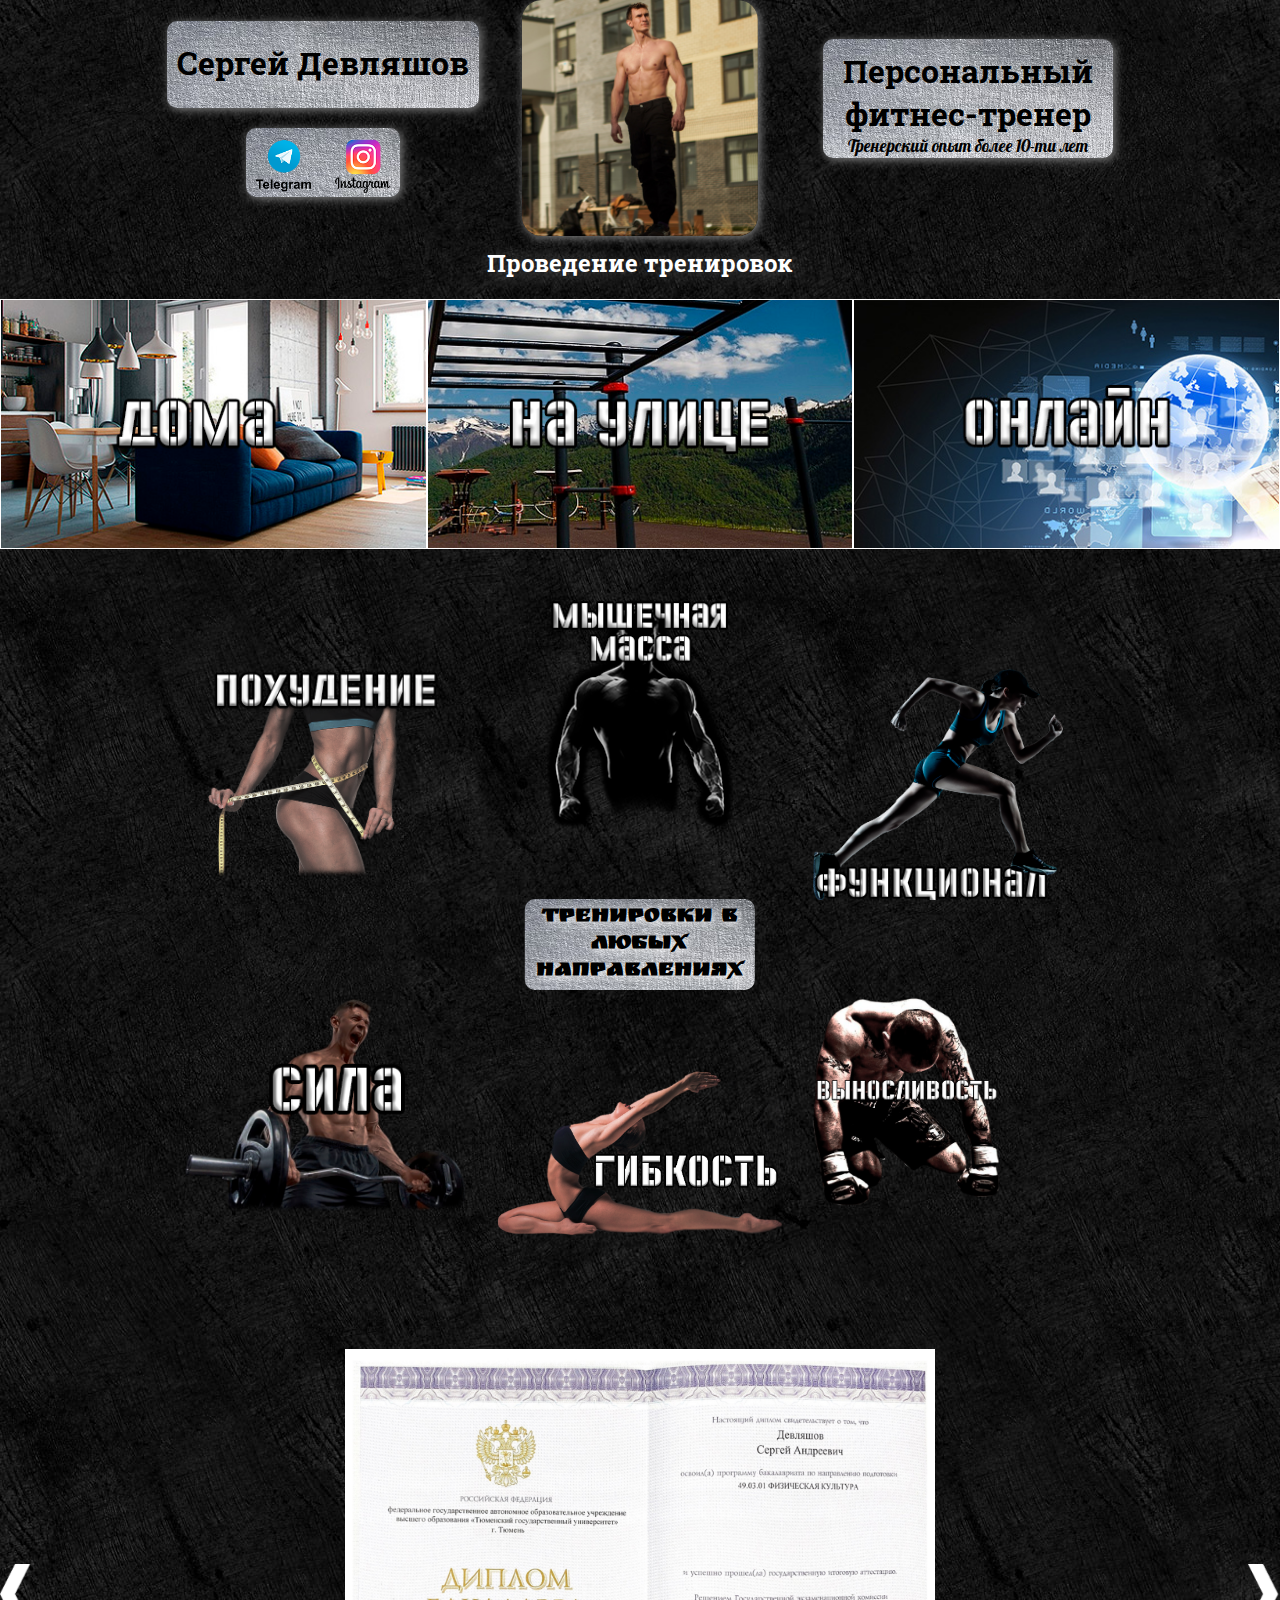
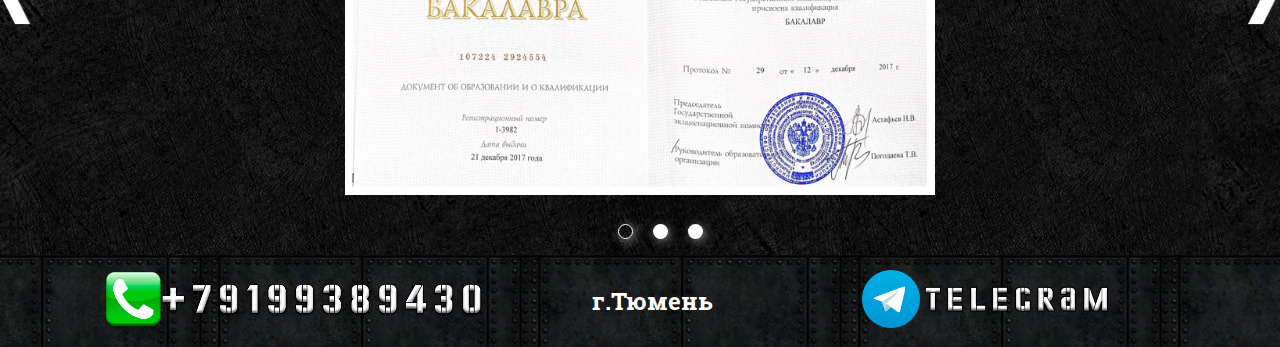
==== commit 8ffb9099: "Update index.html" ====
--- a/index.html
+++ b/index.html
@@ -44,7 +44,7 @@
         <div class="varianti">
 
             <div class="varik">
-                <img class="variant1" src="front/My first project/img/home2.png">
+                <img class="variant1" src="Front/My first project/img/home2.png">
                 <img class="variant1-click zamena" src="Front/My first project/img/home копия.jpg">
             </div>
             <div class="varik">
